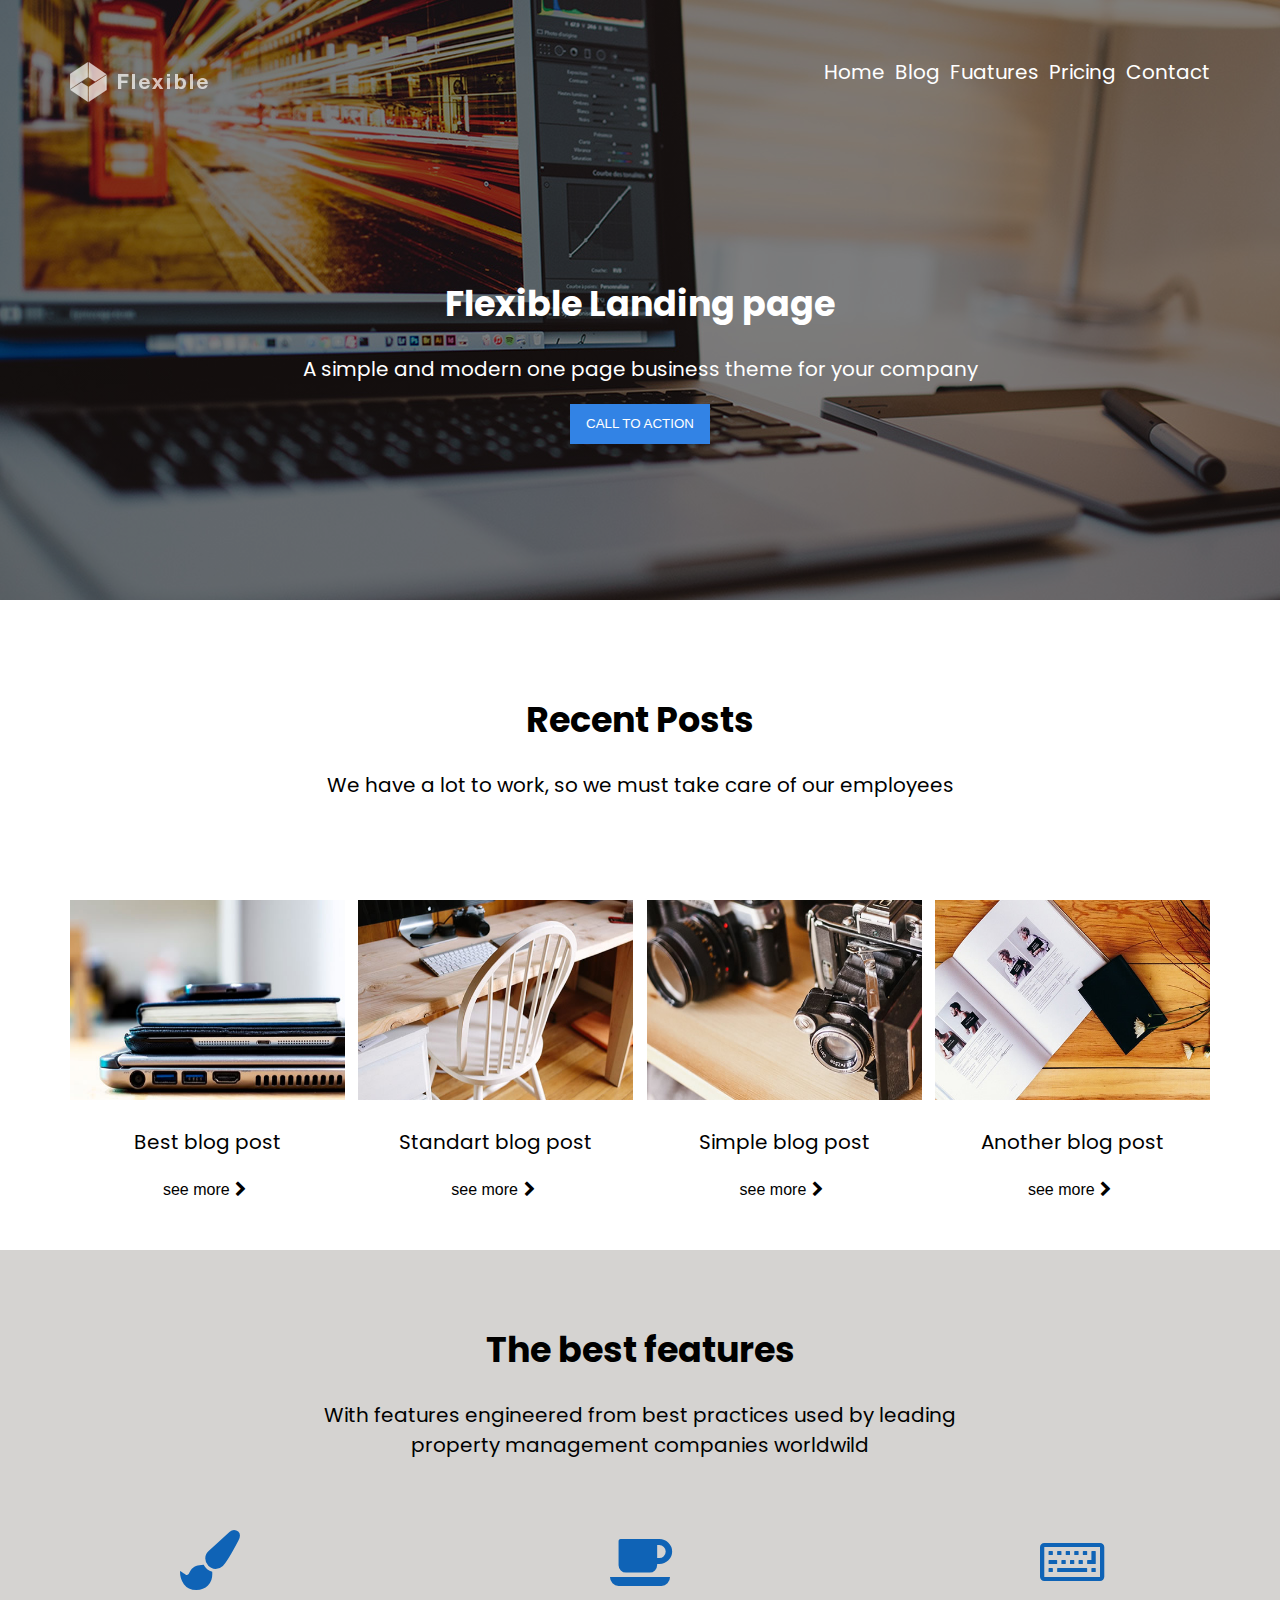
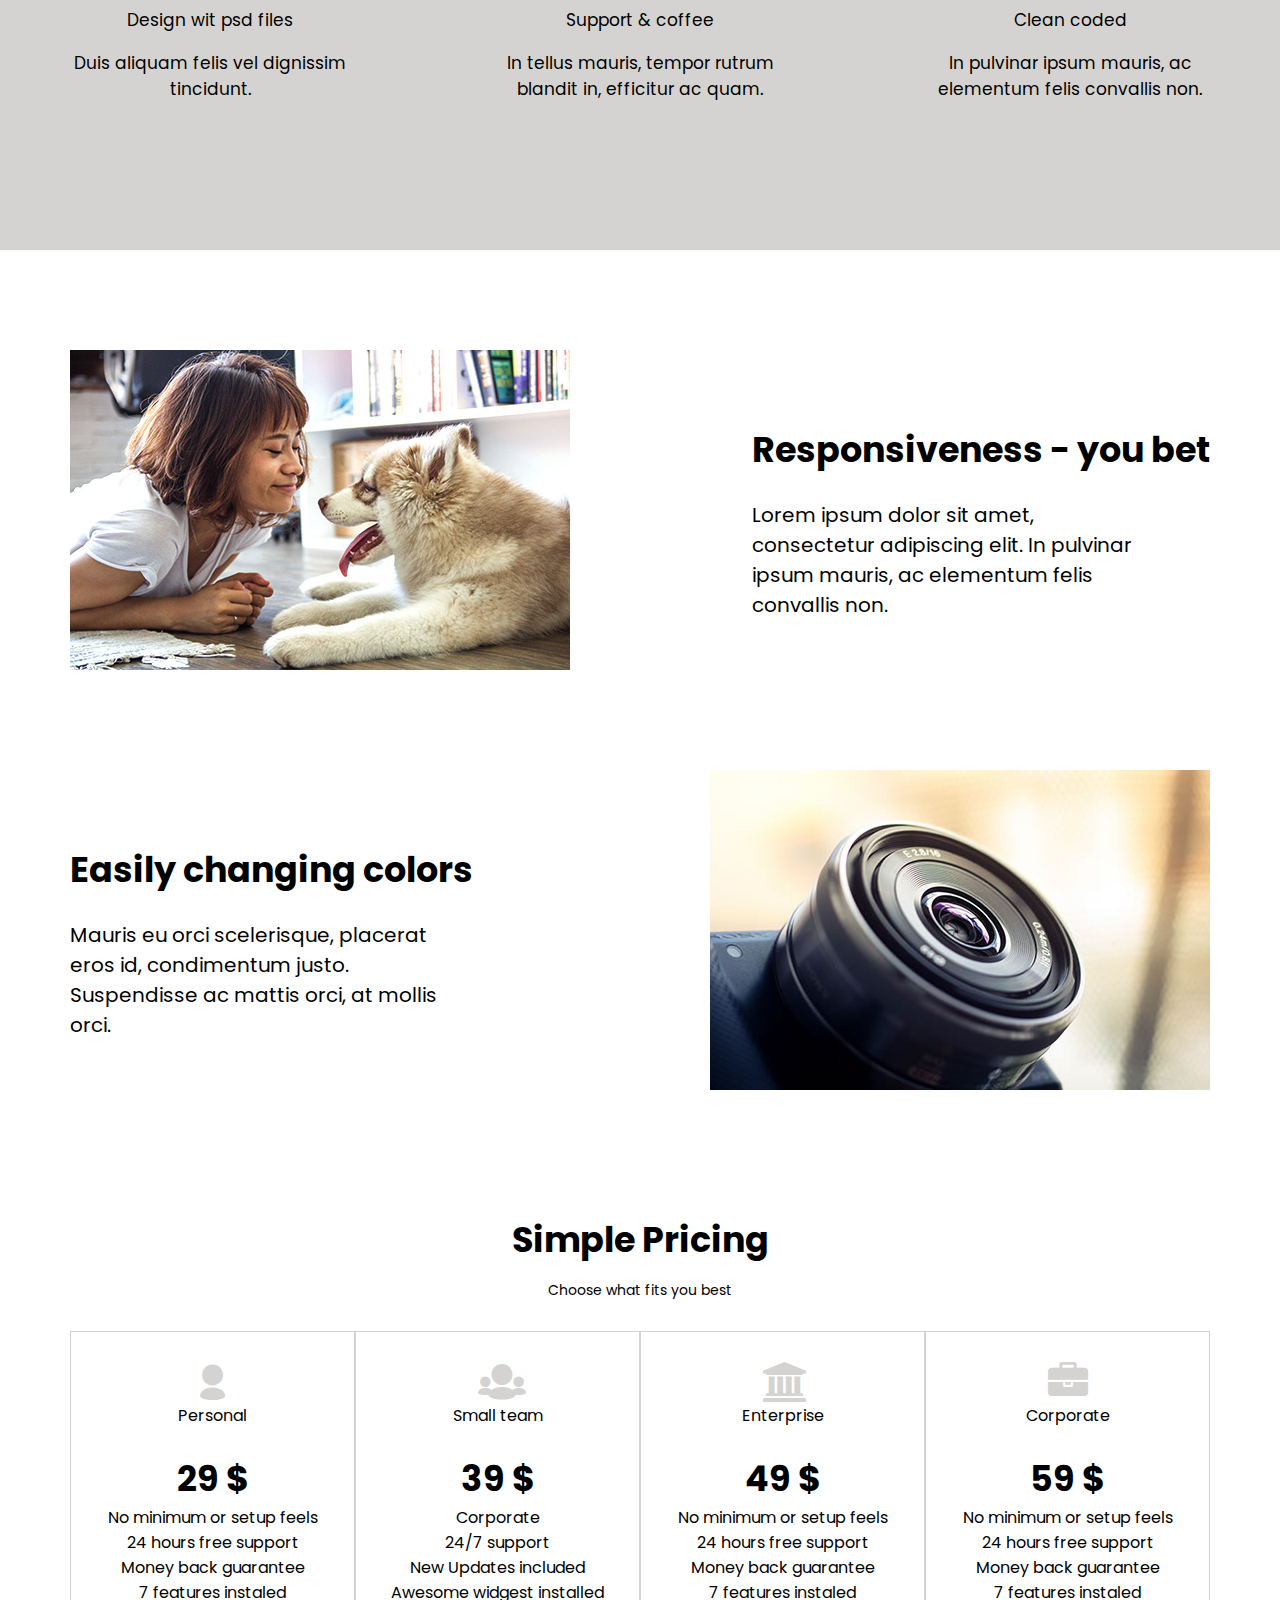
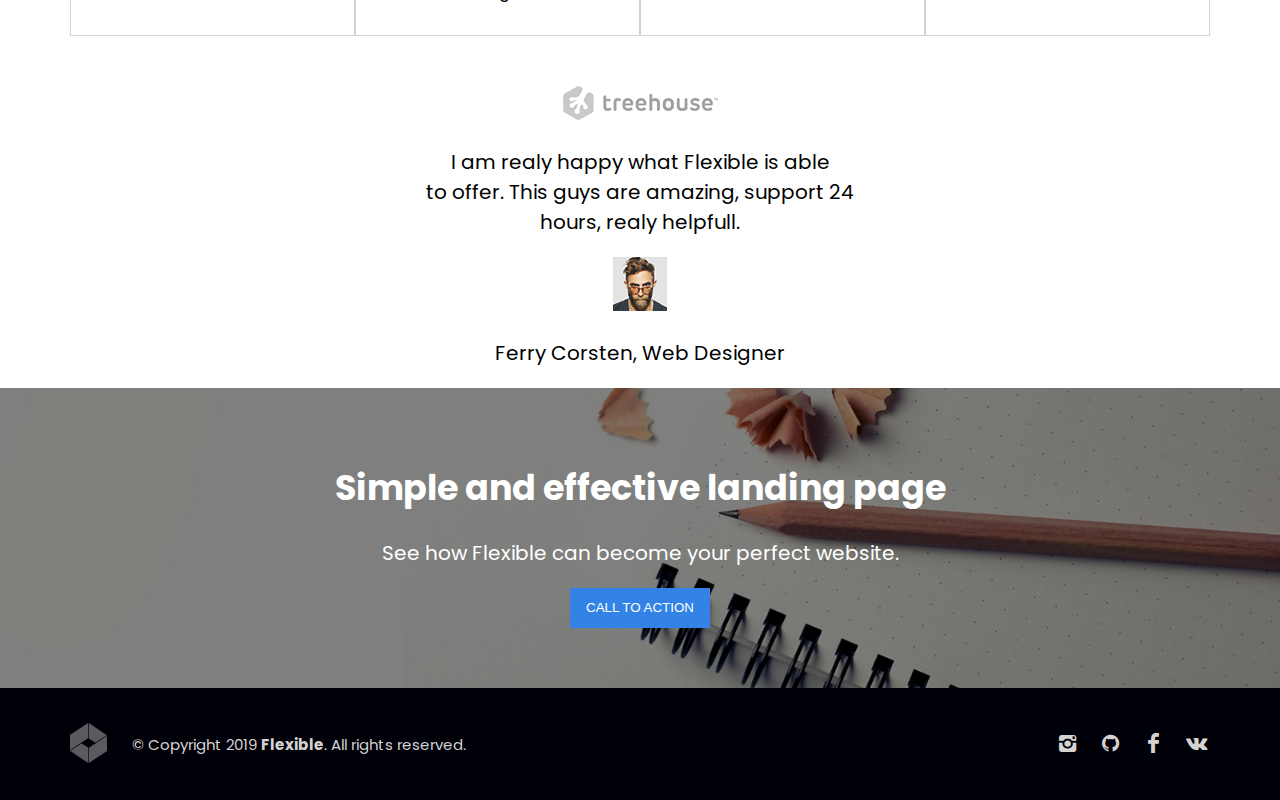
==== My jobs/index.html @ 4a0bee0c "Initial commit" ====
<!DOCTYPE html>
<html lang="en">
<head>
	<meta charset="UTF-8">
	<title>Flexibex</title>
	<link rel="stylesheet" href="style/style.css">
	<link rel="stylesheet" href="css/fontello.css">
	<link href="https://fonts.googleapis.com/css?family=Poppins:300,400,500,700" rel="stylesheet">
</head>
<body>
	<header class="header">
		<div class="container">
			<div class="menu d-flex">
				<div class="logo"></div>
				<ul class="nav_menu d-flex">
					<li class="item"><a href="#">Home</a>
					</li>
					<li class="item"><a href="#">Blog</a>
					</li>
					<li class="item"><a href="#">Fuatures</a>
					</li>
					<li class="item"><a href="#">Pricing</a></li>
					<li class="item"><a href="#">Contact</a></li>
				</ul>
			</div>

			<div class="info-header">
				<h1>Flexible Landing page</h1>
				<p>A simple and modern one page business theme for your company</p>
				<button class="button">
					CALL TO ACTION
				</button>
			</div>	
			
		</div>
	</header>

	<section class="content">
		<div class="container">
			<div class="offer">
				<h1>Recent Posts</h1>
				<p>We have a lot to work, so we must take care of our employees</p>
			</div>
			<div class="blog-posts d-flex">
				<div class="post">
					<img src="img/phones.jpg" alt="note">
					<p>Best blog post</p>
					<button class="more">see more<i class="icon-right-open"></i></button>
				</div>
				<div class="post">
					<img src="img/chair.jpg" alt="chair">
					<p>Standart blog post</p>
					<button class="more">see more<i class="icon-right-open"></i></button>
				</div>
				<div class="post">
					<img src="img/camera-photos.jpg" alt="camera">
					<p>Simple blog post</p>
					<button class="more">see more<i class="icon-right-open"></i></button>
				</div>
				<div class="post">
					<img src="img/brochure.jpg" alt="brochure">
					<p>Another blog post</p>
					<button class="more">see more<i class="icon-right-open"></i></button>
				</div>
			</div>
		</div>		
	<section>
	<div class="sectionTodo">
		<div class="container">
			<div class="todo">
				<h1>The best features</h1>
				<p>With features engineered from best practices used by leading <br> property management companies worldwild</p>
			</div>
			<div class="features d-flex">
				<div class="list">
					<i class="icon-brush"></i>
					<p>Design wit psd files</p>
					<p>Duis aliquam felis vel dignissim tincidunt.</p>
				</div>
				<div class="list">
					<i class="icon-coffee"></i>
					<p>Support & coffee</p>
					<p>In tellus mauris, tempor rutrum blandit in, efficitur ac quam.</p>
				</div>
				<div class="list">
					<i class="icon-keyboard"></i>
					<p>Clean coded </p>
					<p>In pulvinar ipsum mauris, ac elementum felis convallis non.</p>
				</div>
			</div>
		</div>
	</div>

	<div class="sectionPhoto">
		<div class="container">
			<div class="resp d-flex">
				<img src="img/akita.jpg" alt="baby">
				<div class="info">
					<h1>Responsiveness - you bet</h1>
					<p>Lorem ipsum dolor sit amet, consectetur adipiscing elit. In pulvinar ipsum mauris, ac elementum felis convallis non.</p>
				</div>
			</div>
		</div>
	</div>

	<div class="sectionChang">
		<div class="container">
			<div class="resp d-flex">
				<div class="info">
					<h1>Easily changing colors</h1>
					<p>Mauris eu orci scelerisque, placerat eros id, condimentum justo. Suspendisse ac mattis orci, at mollis orci.</p>
				</div>
				<img src="img/lens.jpg" alt="les">
			</div>
		</div>
	</div>	
	
	<div class="price">
		<div class="container">
			<h1>Simple Pricing</h1>
			<p>Choose what fits you best</p>
			<div class="cours d-flex">
				<div class="supp">
					<i class="icon-user-1"></i>
					<br>
					<span>Personal</span>
					<h1>29 $</h1>
					<span>No minimum or setup feels
					<br> 24 hours free support <br> Money back guarantee <br> 7 features instaled</span>
				</div>
				<div class="supp">
					<i class="icon-users"></i>
					<br>
					<span>Small team</span>
					<h1>39 $</h1>
					<span>Corporate <br> 24/7 support <br> New Updates included <br> Awesome widgest installed</span>
				</div>
				<div class="supp">
					<i class="icon-bank"></i>
					<br>
					<span>Enterprise</span>
					<h1>49 $</h1>
					<span>No minimum or setup feels
					<br> 24 hours free support <br> Money back guarantee <br> 7 features instaled</span>
				</div>
				<div class="supp">
					<i class="icon-briefcase"></i>
					<br>
					<span>Corporate</span>
					<h1>59 $</h1>
					<span>No minimum or setup feels
					<br> 24 hours free support <br> Money back guarantee <br> 7 features instaled</span>
				</div>
			</div>
		</div>
	</div>

	<div class="opinii">
		<div class="container">
			<div class="coment"> 	
				<img src="img/treehouse-logo.png" alt="tree">
				<p>I am realy happy what Flexible is able <br>to offer. This guys are amazing, support 24 <br> hours, realy helpfull.</p>
				<img src="img/user.png" alt="man">
				<p>Ferry Corsten, Web Designer</p>
			</div>
		</div>
	</div>
	
	<div class="foot">
		<div class="container">
			<div class="info-foot">
				<h1>Simple and effective landing page</h1>
				<p>See how Flexible can become your perfect website.</p>
				<button class="button">
					CALL TO ACTION
				</button>
			</div>
		</div>
	</div>

	<footer>
		<div class="container">
			<div class="footer d-flex">
				<div class="reserv d-flex">
					<div class="log-res"></div>
					<p>&copy; Copyright 2019 <span>Flexible</span>. All rights reserved.</p>	
				</div>
				<div class="social d-flex">
					<div class="inst"><a href="https://www.instagram.com/artemmakarow/" target="_blank" class="sociallink"><i class="icon-instagram"></i></a></div>
					<div class="git"><a href="https://github.com/ArtemMakar0v" target="_blank" class="sociallink"><i class="icon-github-circled"></i></a></div>
					<div class="fb"><a href="https://www.facebook.com/profile.php?id=100011169641600" target="_blank" class="sociallink"><i class="icon-facebook"></i></a></div>
					<div class="vk"><a href="https://vk.com/id430375603" target="_blank" class="sociallink"><i class="icon-vkontakte"></i></a></div>
					
				</div>
			</div>
		</div>

	</footer>
	
	<script>
		alert('Hi, Zayec! My work after a month of training!');
	</script>
</body>
</html>
---- My jobs/style/style.css ----
*{
	-webkit-box-sizing: border-box;
	-moz-box-sizing: border-box;
	box-sizing: border-box;
}

body {
	margin: 0;
	padding: 0;
	font-family: 'Poppins', sans-serif;
}

ul, li {
	display: block;
	padding: 0;
	margin: 0;
}

.d-flex {
	display: flex;
}
 
.header {
	width: 100%;
	height: 600px;
	background: linear-gradient(rgba(0,0,0,0.5),
    rgba(0,0,0,0.5)),
	url(../img/home-hero-2.jpg);
	background-size: cover; 
	background-repeat: no-repeat;
	background-position: center;
	z-index: 1;
}

.container {
	width: 1140px;
	margin-left: auto;
	margin-right: auto;
	z-index: 2;
}

.logo{
	background-image: url(../img/flexible-logo.png); 
	background-repeat: no-repeat;
	background-position: center;
	padding: 0;
	margin: 0;
	width: 145px;
	height: 47px;
	transition: all 0,7s ease;
}

.logo:hover{
	background-image: url(../img/flexible-logo-active.png); 
	background-repeat: no-repeat;
	background-position: center;
	padding: 0;
	margin: 0;
	cursor: pointer;
}

.menu{
	justify-content: space-between;
	margin: 0;
	padding-top: 57px;
}

.item a{
	font-size: 20px;
	align-items: center;
	margin-left: 10px;
	text-decoration: none;
	transition: all 1s ease;
	color: white;
}

.item a:hover{
	font-size: 20px;
	align-items: center;
	margin-left: 10px;
	text-decoration: none;
	color: black;	
}

.info-header{
	text-align: center;
	padding-top: 150px;
}

.info-header h1{
	color: #fff;
}

.info-header p{
	color: #fff;
}

h1{
	color: #000;
	font-size: 35px;
}

p{
	color: #000;
	font-size: 20px;
}

.button{
	background-color: #3283E5;
	color: white;
	width: 140px;
	height: 40px;
	border: none;
	transition: all 0,7s ease;
}

.button:hover{
	cursor: pointer;
	color: white;
	width: 140px;
	height: 40px;
	border: none;
	box-shadow: 
    inset 10px 10px 10px #0F63B6, 
    inset -10px -10px 10px #0F63B6;
}

.offer{
	text-align: center;
	padding-top: 70px;
}

.offer h1{
	color: #000;
}

.offer p{
	color: #000;
}

.blog-posts{
	justify-content: space-between;
	margin-top: 100px;
}

.post{
	text-align: center;
}

.post p{
	color: #000;
}

.post img{
	width: 275px;
	height: 200px;
}

.more{
	font-size: 16px;
	border: none;
	background-color: #fff;
	margin-bottom: 50px;
}

.more:hover {
	font-size: 16px;
	border: none;
	background-color: #fff;
	color: #0F63B6;
	cursor: pointer;
}

.sectionTodo{
	background-color: #D5D3D1;
	width: 100%;
	height: 600px;
}

.todo{
	text-align: center;
	padding-top: 50px;
}

.todo h1{
	color: #000;
}

.todo p {
	color: #000;
}

.features{
	justify-content: space-between;
}

.list{
	text-align: center;
	padding-top: 50px;
	width: 280px;
}

.list p{
	color: #000;
	text-align: center;
	font-size: 17px;
}

.resp {
	justify-content: space-between;
	padding-top: 100px;
}

.info h1{
	text-align: center;
	padding-top: 50px;
	color: #000;
}

.info p {
	text-align: left;
	width: 400px;
}

.price{
	text-align: center;
}

.price h1{
	color: #000;
	text-align: center;
	padding-top: 100px;
	margin-bottom: 0;
}

.price p{
	font-size: 14px;
	margin-bottom: 30px;
	padding-bottom: 0;
}

.supp{
	text-align: center;
	border: 1px solid #D5D3D1;
	width: 285px;
	padding-top: 30px;
	margin-bottom: 50px;
	padding-bottom: 30px;
}

.supp h1{
	padding-top: 0;
}

.coment{
	text-align: center;
}

.foot{
	width: 100%;
	height: 300px;
	background: linear-gradient(rgba(0,0,0,0.5),
    rgba(0,0,0,0.5)), url(../img/pencil.jpg);
	background-size: cover; 
	background-repeat: no-repeat;
	background-position: center;
	z-index: 1;
}

.info-foot{
	padding-top: 50px;
	text-align: center;
}

.info-foot h1{
	color: #fff;
}

.info-foot p{
	color: #fff;
}

footer{
	background-color: #000009;
}

.footer{
	justify-content: space-between;
}

.reserv p{
	color: #D5D3D1;
	font-size: 15px;
	margin-top: 45px;
}

.reserv span{
	color: #D5D3D1;
	font-size: 15px;
	margin-top: 45px;
	font-weight: 700;
}

.log-res{
	background-image: url(../img/flexible-logo-footer.png);
	background-repeat: no-repeat;
	background-position: center;
	width: 37px;
	height: 47px;
	margin-top: 30px;
	margin-right: 25px;
	margin-bottom: 35px;
}

.social{
	margin-top: 40px;
}

.social a i{
	margin-left: 15px;
	font-size: 20px;
	margin-top: 40px;
	color: #D5D3D1;
}
---- My jobs/css/fontello.css ----
@font-face {
  font-family: 'fontello';
  src: url('../font/fontello.eot?31856193');
  src: url('../font/fontello.eot?31856193#iefix') format('embedded-opentype'),
       url('../font/fontello.woff2?31856193') format('woff2'),
       url('../font/fontello.woff?31856193') format('woff'),
       url('../font/fontello.ttf?31856193') format('truetype'),
       url('../font/fontello.svg?31856193#fontello') format('svg');
  font-weight: normal;
  font-style: normal;
}
/* Chrome hack: SVG is rendered more smooth in Windozze. 100% magic, uncomment if you need it. */
/* Note, that will break hinting! In other OS-es font will be not as sharp as it could be */
/*
@media screen and (-webkit-min-device-pixel-ratio:0) {
  @font-face {
    font-family: 'fontello';
    src: url('../font/fontello.svg?31856193#fontello') format('svg');
  }
}
*/
 
 [class^="icon-"]:before, [class*=" icon-"]:before {
  font-family: "fontello";
  font-style: normal;
  font-weight: normal;
  speak: none;
 
  display: inline-block;
  text-decoration: inherit;
  width: 1em;
  margin-right: .2em;
  text-align: center;
  /* opacity: .8; */
 
  /* For safety - reset parent styles, that can break glyph codes*/
  font-variant: normal;
  text-transform: none;
 
  /* fix buttons height, for twitter bootstrap */
  line-height: 1em;
 
  /* Animation center compensation - margins should be symmetric */
  /* remove if not needed */
  margin-left: .2em;
 
  /* you can be more comfortable with increased icons size */
  /* font-size: 120%; */
 
  /* Font smoothing. That was taken from TWBS */
  -webkit-font-smoothing: antialiased;
  -moz-osx-font-smoothing: grayscale;
 
  /* Uncomment for 3D effect */
  /* text-shadow: 1px 1px 1px rgba(127, 127, 127, 0.3); */
}
 
.icon-facebook:before { content: '\e800'; color: #D5D3D1;} /* '' */
.icon-gmail:before { content: '\e801'; color: #D5D3D1;} /* '' */
.icon-youtube:before { content: '\e802'; } /* '' */
.icon-right-open:before { content: '\e803'; } /* '' */
.icon-user:before { content: '\e804'; } /* '' */
.icon-user-1:before { content: '\e805'; font-size: 40px; color: #D5D3D1;} /* '' */
.icon-users:before { content: '\e806'; font-size: 40px; color: #D5D3D1;} /* '' */
.icon-briefcase:before { content: '\e807'; font-size: 40px; color: #D5D3D1;} /* '' */
.icon-town-hall:before { content: '\e83c'; } /* '' */
.icon-github-circled:before { content: '\f09b'; } /* '' */
.icon-coffee:before { content: '\f0f4';  font-size: 60px; color: #0F63B6} /* '' */
.icon-keyboard:before { content: '\f11c';  font-size: 60px; color: #0F63B6} /* '' */
.icon-instagram-1:before { content: '\f16d'; } /* '' */
.icon-vkontakte:before { content: '\f189'; color: #D5D3D1;} /* '' */
.icon-bank:before { content: '\f19c'; font-size: 40px; color: #D5D3D1;} /* '' */
.icon-brush:before { content: '\f1fc';  font-size: 60px; color: #0F63B6} /* '' */
.icon-shopping-bag:before { content: '\f290'; } /* '' */
.icon-facebook-squared:before { content: '\f308'; } /* '' */
.icon-instagram:before { content: '\f32d'; } /* '' */
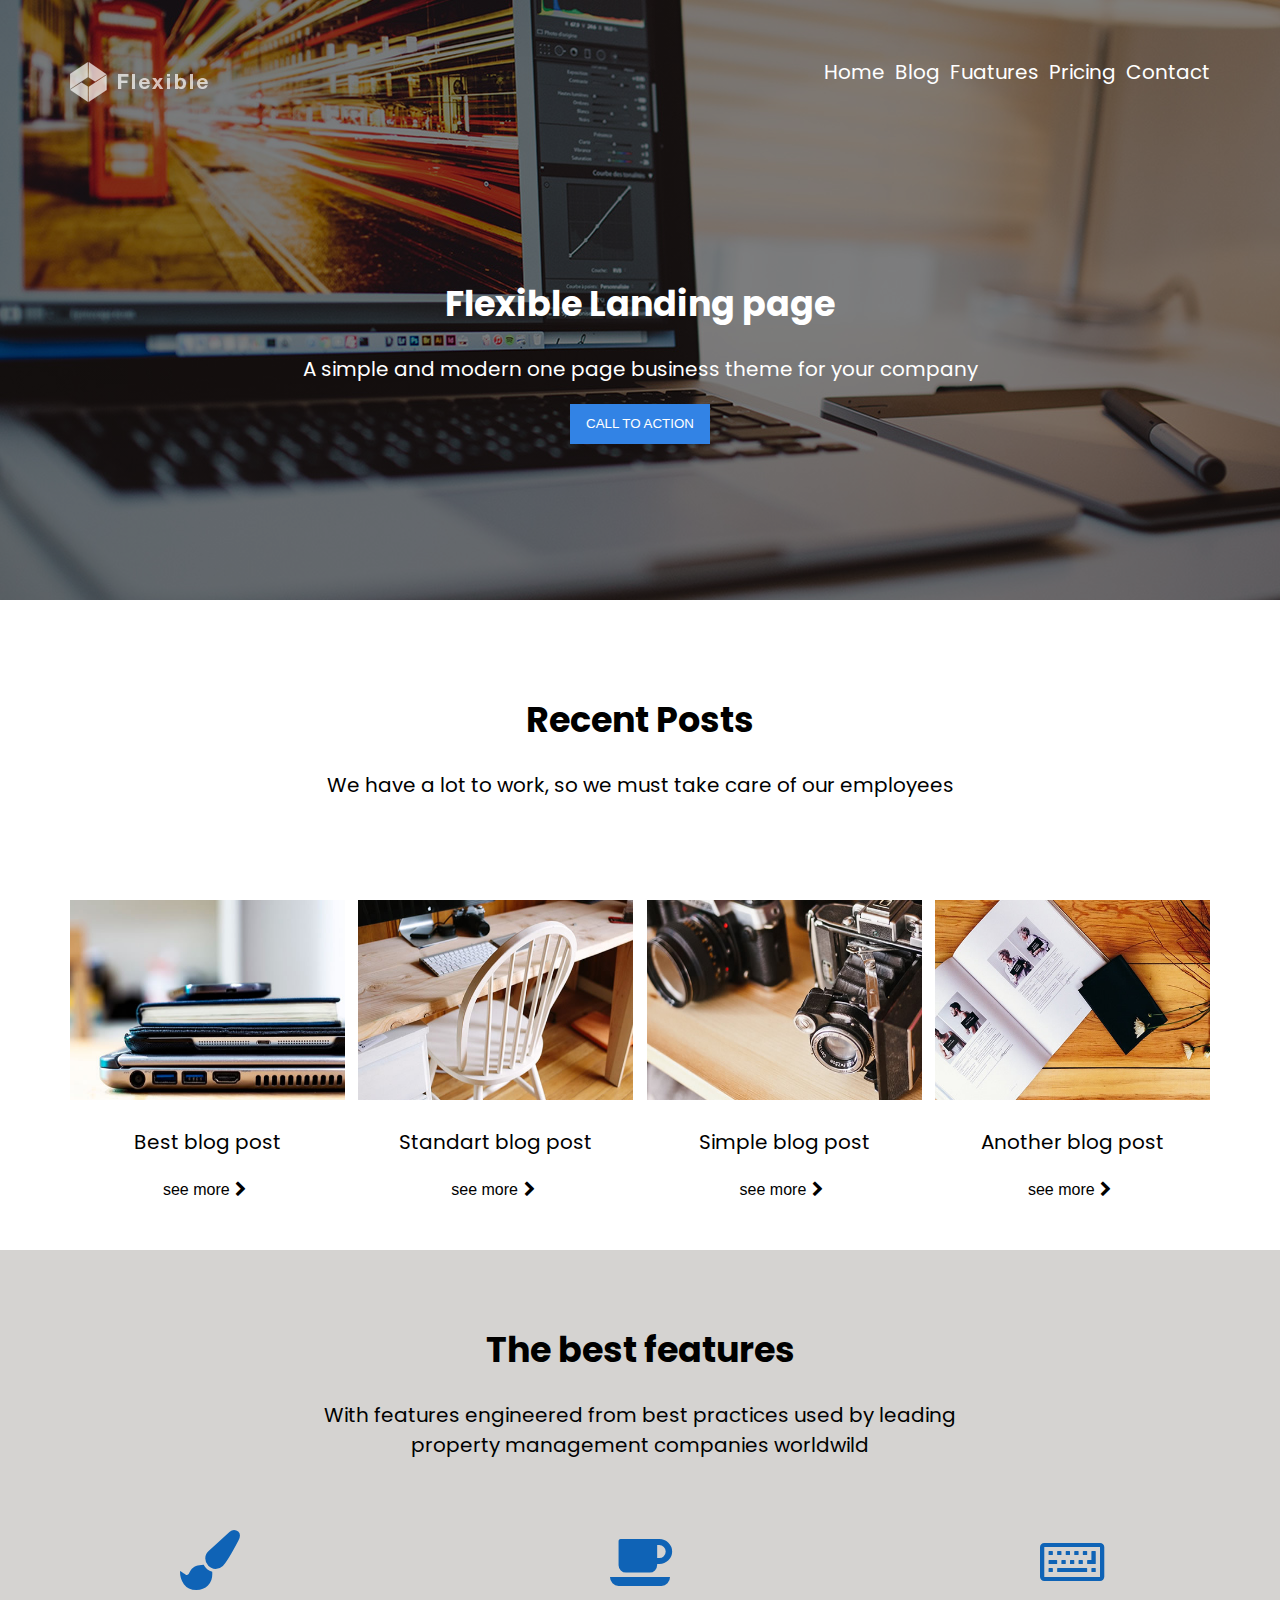
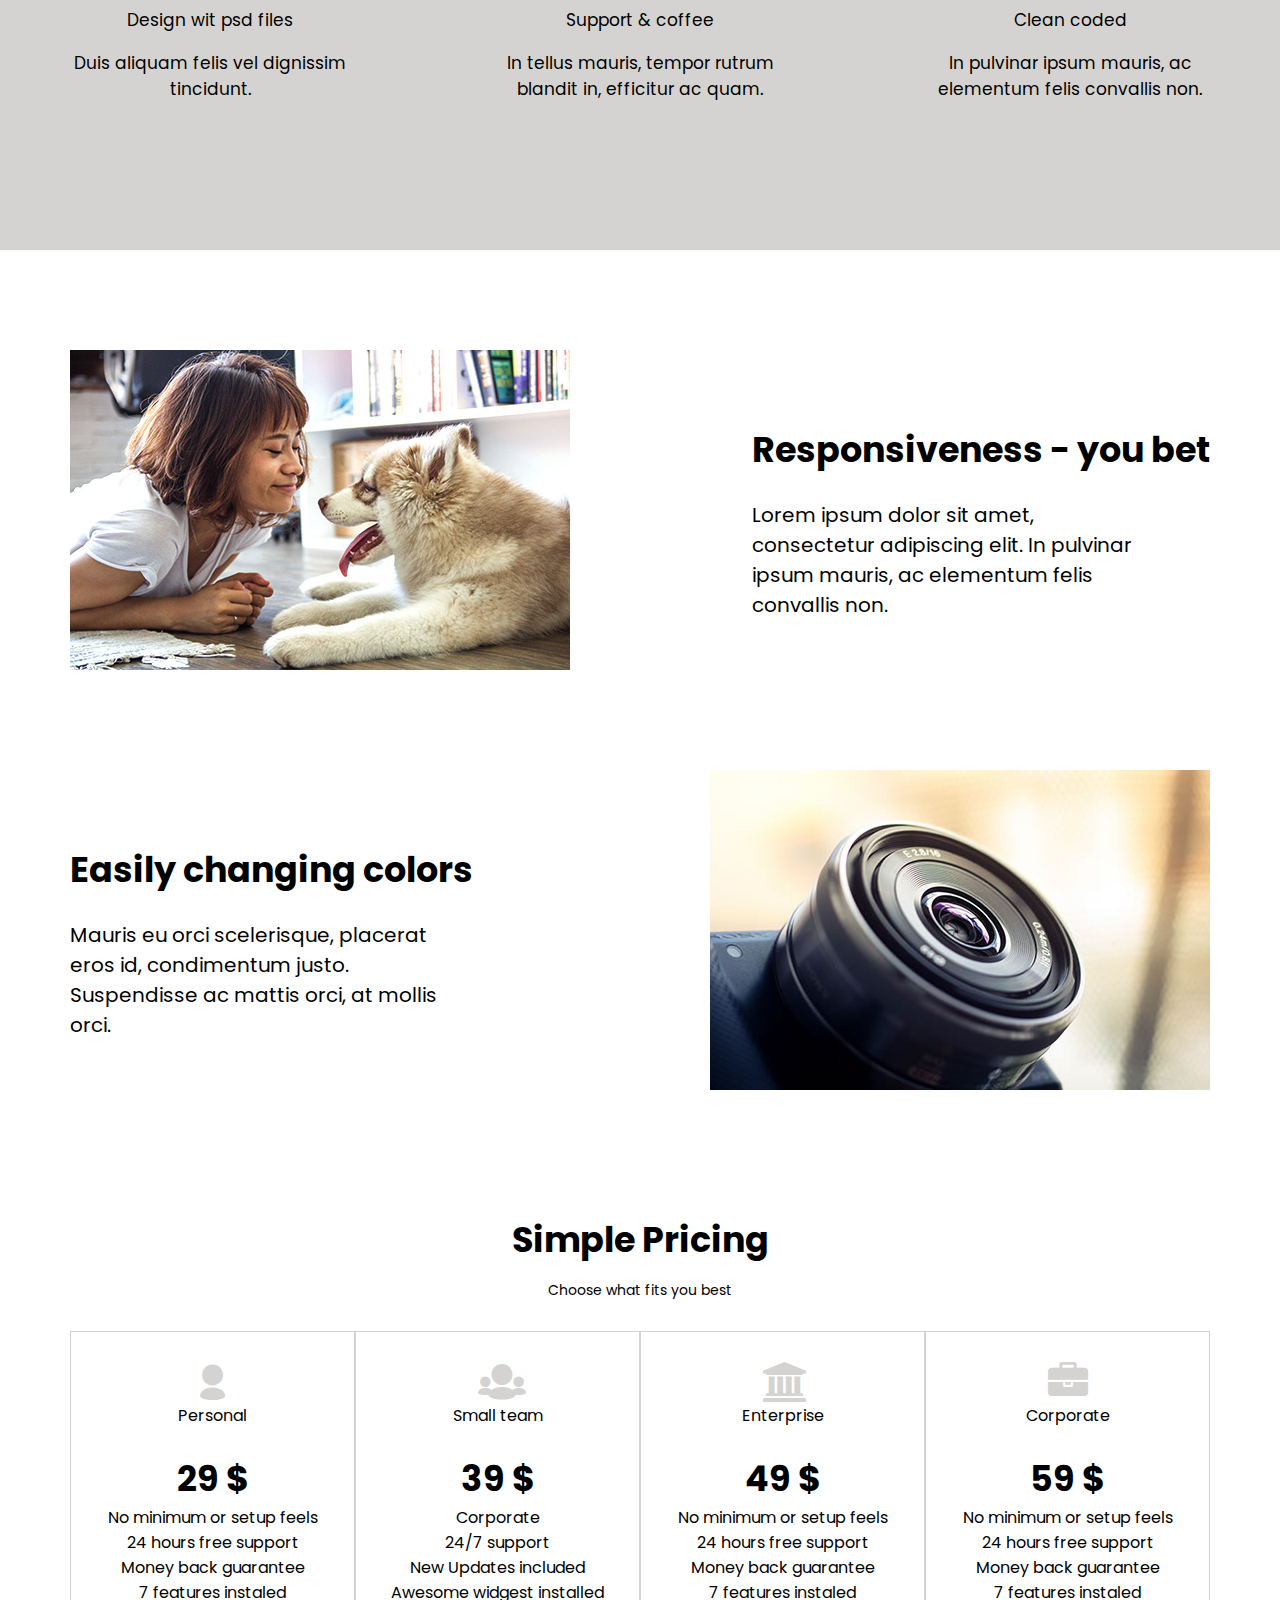
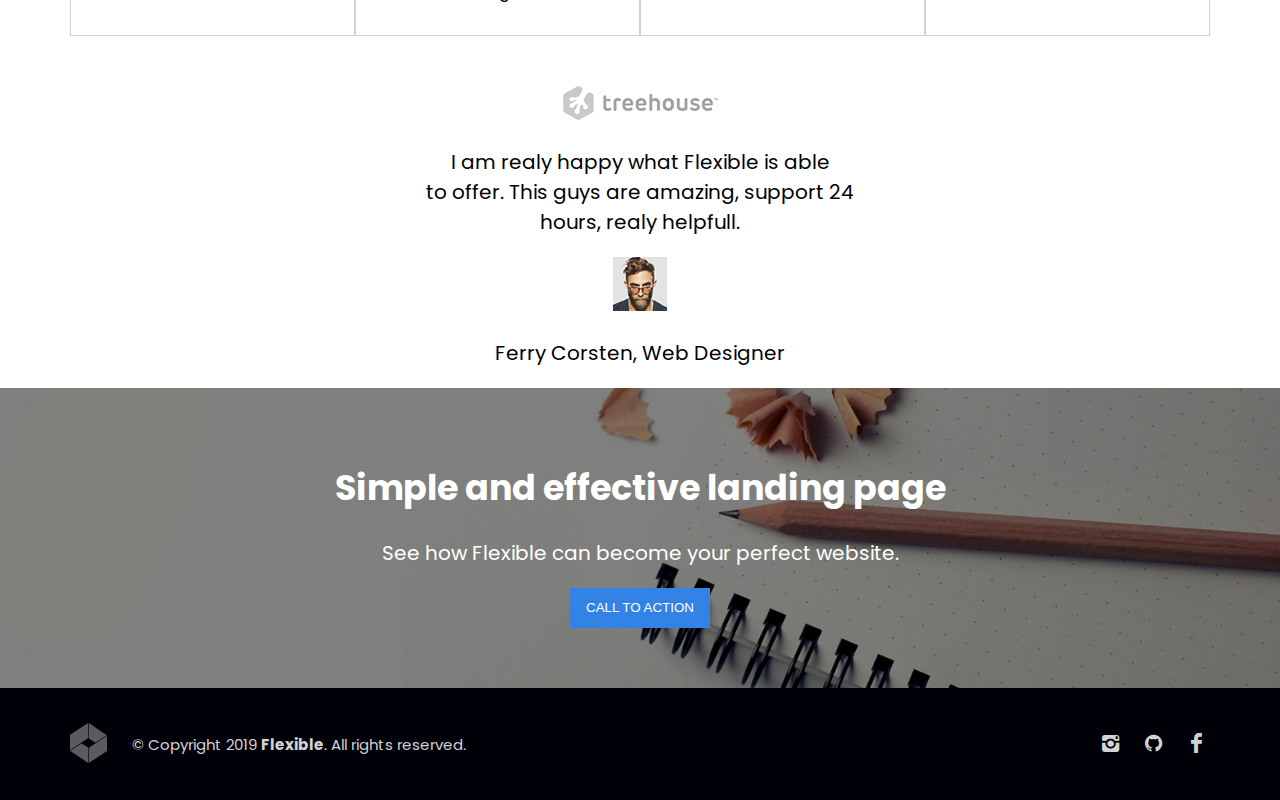
==== commit c7cc1e45: "Fuck_VK" ====
--- a/My jobs/index.html
+++ b/My jobs/index.html
@@ -189,16 +189,11 @@
 					<div class="inst"><a href="https://www.instagram.com/artemmakarow/" target="_blank" class="sociallink"><i class="icon-instagram"></i></a></div>
 					<div class="git"><a href="https://github.com/ArtemMakar0v" target="_blank" class="sociallink"><i class="icon-github-circled"></i></a></div>
 					<div class="fb"><a href="https://www.facebook.com/profile.php?id=100011169641600" target="_blank" class="sociallink"><i class="icon-facebook"></i></a></div>
-					<div class="vk"><a href="https://vk.com/id430375603" target="_blank" class="sociallink"><i class="icon-vkontakte"></i></a></div>
-					
 				</div>
 			</div>
 		</div>
 
 	</footer>
 	
-	<script>
-		alert('Hi, Zayec! My work after a month of training!');
-	</script>
 </body>
 </html>